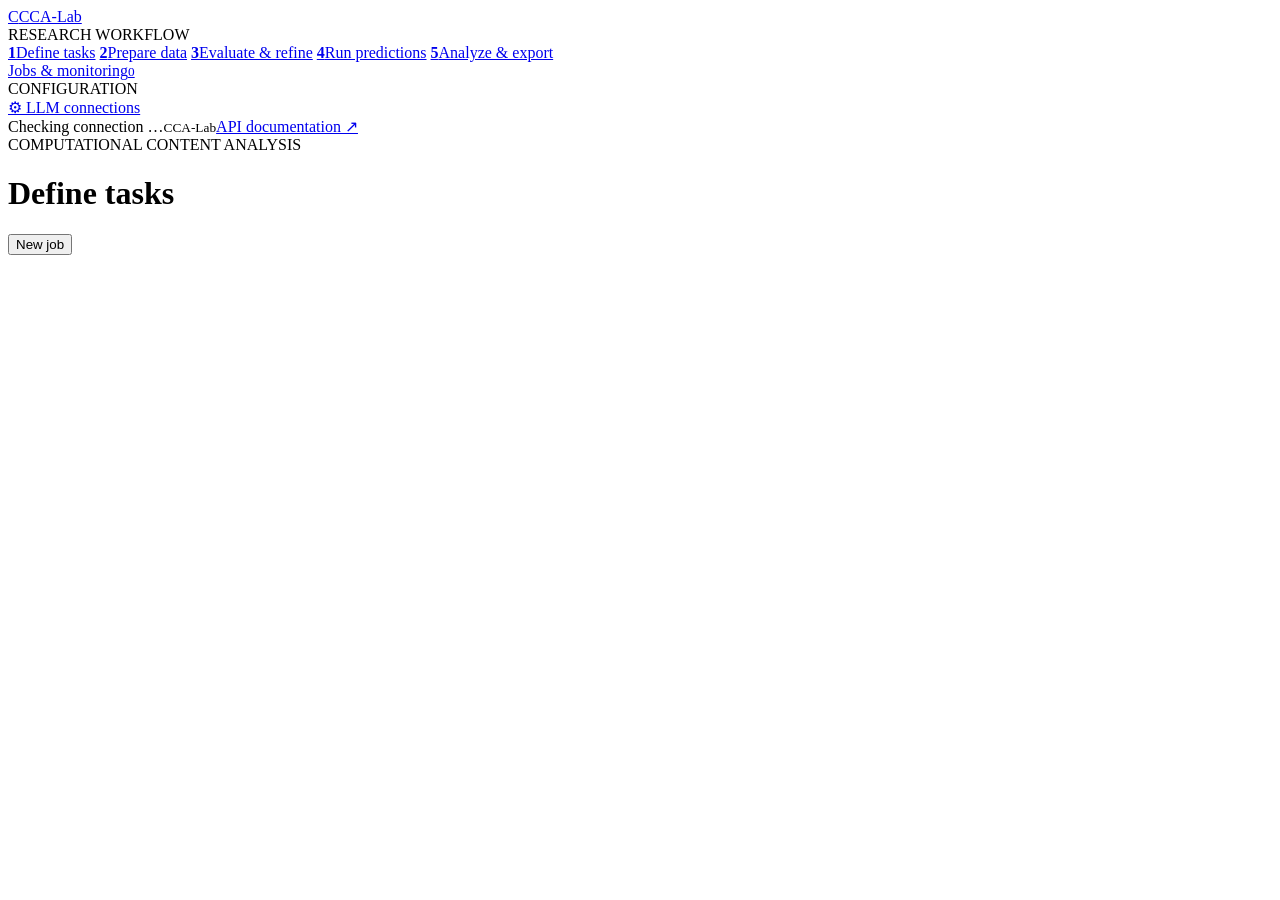
==== cca_lab/static/index.html @ e50f9438 "renamed to cca-lab; small error fixes" ====
<!doctype html>
<html lang="en"><head><meta charset="utf-8"><meta name="viewport" content="width=device-width,initial-scale=1"><title>CCA-Lab · LLM classification</title><link rel="stylesheet" href="/style.css"><link rel="stylesheet" href="/tables.css"><script src="/app.js" defer></script><script src="/evaluation.js" defer></script><script src="/prediction.js" defer></script><script src="/repetitions.js" defer></script><script src="/workflow.js" defer></script>
  <script src="/uncertainty.js" defer></script>
<script src="/tables.js" defer></script><script src="/cca.js" defer></script><script src="/configurations.js" defer></script></head>
<body><aside><a class="brand" href="#tasks"><span class="mark">C</span>CCA-Lab</a><div class="aside-label">RESEARCH WORKFLOW</div><nav aria-label="Research workflow">
<a href="#tasks"><b class="step-number">1</b><span>Define tasks</span></a>
<a href="#data"><b class="step-number">2</b><span>Prepare data</span></a>
<a href="#evaluations"><b class="step-number">3</b><span>Evaluate &amp; refine</span></a>
<a href="#prediction"><b class="step-number">4</b><span>Run predictions</span></a>
<a href="#results"><b class="step-number">5</b><span>Analyze &amp; export</span></a></nav>
<div class="sidebar-utilities"><nav aria-label="Monitoring"><a href="#jobs"><span>Jobs &amp; monitoring</span><small id="job-count" aria-label="Active and queued jobs">0</small></a></nav>
<div class="config-section"><div class="aside-label">CONFIGURATION</div><nav aria-label="Configuration"><a href="#profiles">⚙ <span>LLM connections</span></a></nav></div>
<div class="aside-bottom"><span id="health">Checking connection …</span><small id="app-version">CCA-Lab</small><a href="/docs" target="_blank" rel="noopener">API documentation ↗</a></div></div></aside><main><header><div><div class="eyebrow">COMPUTATIONAL CONTENT ANALYSIS</div><h1 id="title">Define tasks</h1></div><button id="primary" class="primary">New job</button></header><div id="workflow-context"></div><div id="view" aria-live="polite"></div></main><dialog id="editor"><form id="editor-form"><div class="dialog-head"><h2 id="dialog-title"></h2><button type="button" data-action="close" aria-label="Close">✕</button></div><div id="editor-body"></div><div class="dialog-foot"><span id="form-error" role="alert"></span><button type="button" data-action="close">Cancel</button><button class="primary" type="submit">Save</button></div></form></dialog><dialog id="detail"><div class="dialog-head"><h2 id="detail-title">Job</h2><button data-action="close-detail" aria-label="Close">✕</button></div><div id="detail-body"></div></dialog><div id="toast" role="status"></div></body></html>
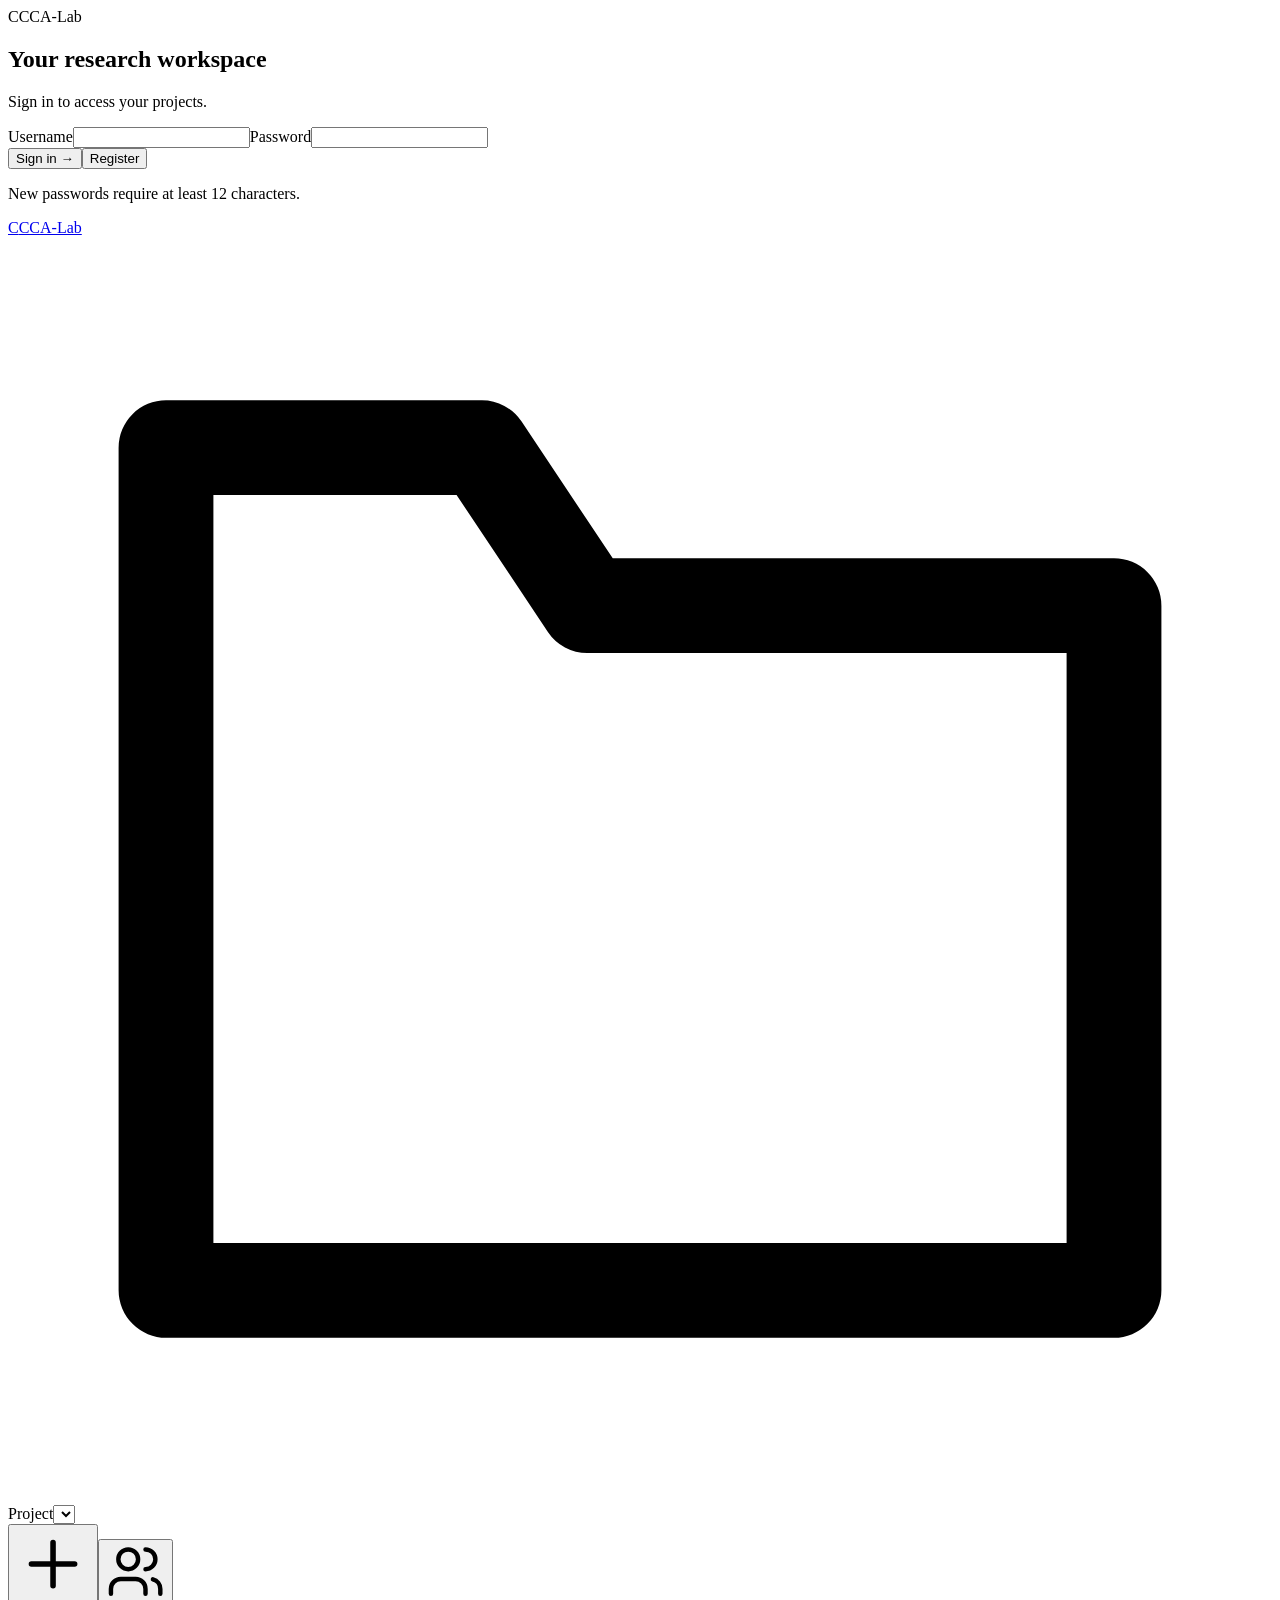
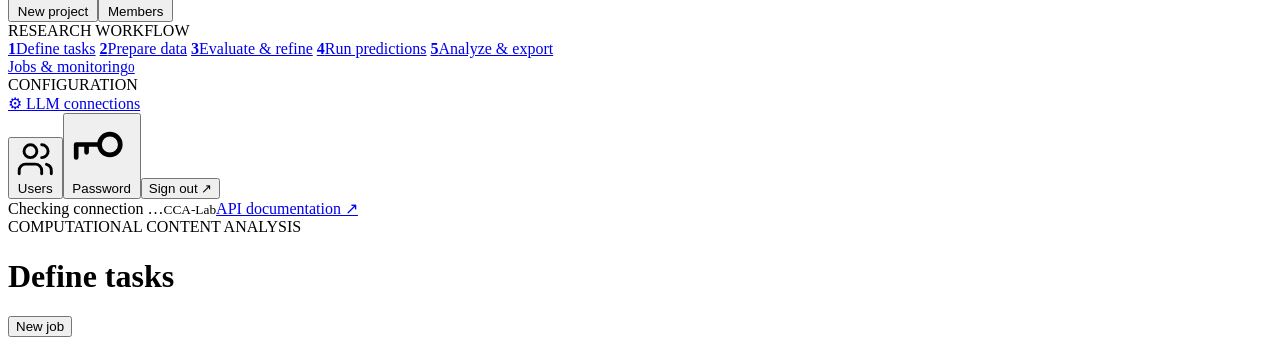
==== commit d0632c1b: "user login and management; projects for tasks etc." ====
--- a/cca_lab/static/index.html
+++ b/cca_lab/static/index.html
@@ -1,8 +1,8 @@
 <!doctype html>
-<html lang="en"><head><meta charset="utf-8"><meta name="viewport" content="width=device-width,initial-scale=1"><title>CCA-Lab · LLM classification</title><link rel="stylesheet" href="/style.css"><link rel="stylesheet" href="/tables.css"><script src="/app.js" defer></script><script src="/evaluation.js" defer></script><script src="/prediction.js" defer></script><script src="/repetitions.js" defer></script><script src="/workflow.js" defer></script>
+<html lang="en"><head><meta charset="utf-8"><meta name="viewport" content="width=device-width,initial-scale=1"><title>CCA-Lab · LLM classification</title><link rel="stylesheet" href="/style.css"><link rel="stylesheet" href="/tables.css"><link rel="stylesheet" href="/json-viewer.css"><link rel="stylesheet" href="/accounts.css"><script src="/accounts.js" defer></script><script src="/app.js" defer></script><script src="/json-viewer.js" defer></script><script src="/evaluation.js" defer></script><script src="/prediction.js" defer></script><script src="/repetitions.js" defer></script><script src="/workflow.js" defer></script>
   <script src="/uncertainty.js" defer></script>
 <script src="/tables.js" defer></script><script src="/cca.js" defer></script><script src="/configurations.js" defer></script></head>
-<body><aside><a class="brand" href="#tasks"><span class="mark">C</span>CCA-Lab</a><div class="aside-label">RESEARCH WORKFLOW</div><nav aria-label="Research workflow">
+<body><section id="login-panel"><div class="brand"><span class="mark">C</span>CCA-Lab</div><h1>Your research workspace</h1><p>Sign in to access your projects.</p><form id="sign-in-form"><label>Username<input name="username" required minlength="3" maxlength="64" autocomplete="username"></label><label>Password<input name="password" type="password" required maxlength="256" autocomplete="current-password"></label><div class="actions"><button class="primary" value="login">Sign in →</button><button value="register">Register</button></div></form><p class="small">New passwords require at least 12 characters.</p><p id="login-error" role="alert"></p></section><aside><a class="brand" href="#tasks"><span class="mark">C</span>CCA-Lab</a><section class="project-switcher"><label for="project-selector"><svg class="account-icon" viewBox="0 0 24 24" fill="none" stroke="currentColor" stroke-width="1.8" stroke-linecap="round" stroke-linejoin="round" aria-hidden="true"><path d="M3 7V4h6l2 3h10v13H3Z"/></svg> Project</label><select id="project-selector"></select><small id="project-role"></small><div class="account-buttons"><button id="new-project"><svg class="account-icon" viewBox="0 0 24 24" fill="none" stroke="currentColor" stroke-width="1.8" stroke-linecap="round" stroke-linejoin="round" aria-hidden="true"><path d="M12 5v14M5 12h14"/></svg> New project</button><button id="manage-members"><svg class="account-icon" viewBox="0 0 24 24" fill="none" stroke="currentColor" stroke-width="1.8" stroke-linecap="round" stroke-linejoin="round" aria-hidden="true"><path d="M16 21v-2a4 4 0 0 0-4-4H6a4 4 0 0 0-4 4v2M16 3a4 4 0 0 1 0 8M22 21v-2a4 4 0 0 0-3-3.87"/><circle cx="9" cy="7" r="4"/></svg> Members</button></div></section><div class="aside-label">RESEARCH WORKFLOW</div><nav aria-label="Research workflow">
 <a href="#tasks"><b class="step-number">1</b><span>Define tasks</span></a>
 <a href="#data"><b class="step-number">2</b><span>Prepare data</span></a>
 <a href="#evaluations"><b class="step-number">3</b><span>Evaluate &amp; refine</span></a>
@@ -10,4 +10,4 @@
 <a href="#results"><b class="step-number">5</b><span>Analyze &amp; export</span></a></nav>
 <div class="sidebar-utilities"><nav aria-label="Monitoring"><a href="#jobs"><span>Jobs &amp; monitoring</span><small id="job-count" aria-label="Active and queued jobs">0</small></a></nav>
 <div class="config-section"><div class="aside-label">CONFIGURATION</div><nav aria-label="Configuration"><a href="#profiles">⚙ <span>LLM connections</span></a></nav></div>
-<div class="aside-bottom"><span id="health">Checking connection …</span><small id="app-version">CCA-Lab</small><a href="/docs" target="_blank" rel="noopener">API documentation ↗</a></div></div></aside><main><header><div><div class="eyebrow">COMPUTATIONAL CONTENT ANALYSIS</div><h1 id="title">Define tasks</h1></div><button id="primary" class="primary">New job</button></header><div id="workflow-context"></div><div id="view" aria-live="polite"></div></main><dialog id="editor"><form id="editor-form"><div class="dialog-head"><h2 id="dialog-title"></h2><button type="button" data-action="close" aria-label="Close">✕</button></div><div id="editor-body"></div><div class="dialog-foot"><span id="form-error" role="alert"></span><button type="button" data-action="close">Cancel</button><button class="primary" type="submit">Save</button></div></form></dialog><dialog id="detail"><div class="dialog-head"><h2 id="detail-title">Job</h2><button data-action="close-detail" aria-label="Close">✕</button></div><div id="detail-body"></div></dialog><div id="toast" role="status"></div></body></html>
+<section class="account-strip"><span id="account-name"></span><div class="account-buttons"><button id="manage-users"><svg class="account-icon" viewBox="0 0 24 24" fill="none" stroke="currentColor" stroke-width="1.8" stroke-linecap="round" stroke-linejoin="round" aria-hidden="true"><path d="M16 21v-2a4 4 0 0 0-4-4H6a4 4 0 0 0-4 4v2M16 3a4 4 0 0 1 0 8M22 21v-2a4 4 0 0 0-3-3.87"/><circle cx="9" cy="7" r="4"/></svg> Users</button><button id="change-password"><svg class="account-icon" viewBox="0 0 24 24" fill="none" stroke="currentColor" stroke-width="1.8" stroke-linecap="round" stroke-linejoin="round" aria-hidden="true"><path d="M15 7a4 4 0 1 0 0 8 4 4 0 0 0 0-8ZM11 11H2v5M6 11v3"/></svg> Password</button><button id="logout">Sign out ↗</button></div></section><div class="aside-bottom"><span id="health">Checking connection …</span><small id="app-version">CCA-Lab</small><a href="/docs" target="_blank" rel="noopener">API documentation ↗</a></div></div></aside><main><header><div><div class="eyebrow">COMPUTATIONAL CONTENT ANALYSIS</div><h1 id="title">Define tasks</h1></div><button id="primary" class="primary">New job</button></header><div id="workflow-context"></div><div id="view" aria-live="polite"></div></main><dialog id="editor"><form id="editor-form"><div class="dialog-head"><h2 id="dialog-title"></h2><button type="button" data-action="close" aria-label="Close">✕</button></div><div id="editor-body"></div><div class="dialog-foot"><span id="form-error" role="alert"></span><button type="button" data-action="close">Cancel</button><button class="primary" type="submit">Save</button></div></form></dialog><dialog id="detail"><div class="dialog-head"><h2 id="detail-title">Job</h2><button data-action="close-detail" aria-label="Close">✕</button></div><div id="detail-body"></div></dialog><dialog id="account-dialog"><div class="dialog-head"><h2 id="account-title"></h2><button id="account-close" aria-label="Close">✕</button></div><div id="account-content"></div><p id="account-error" role="alert"></p></dialog><div id="toast" role="status"></div></body></html>
